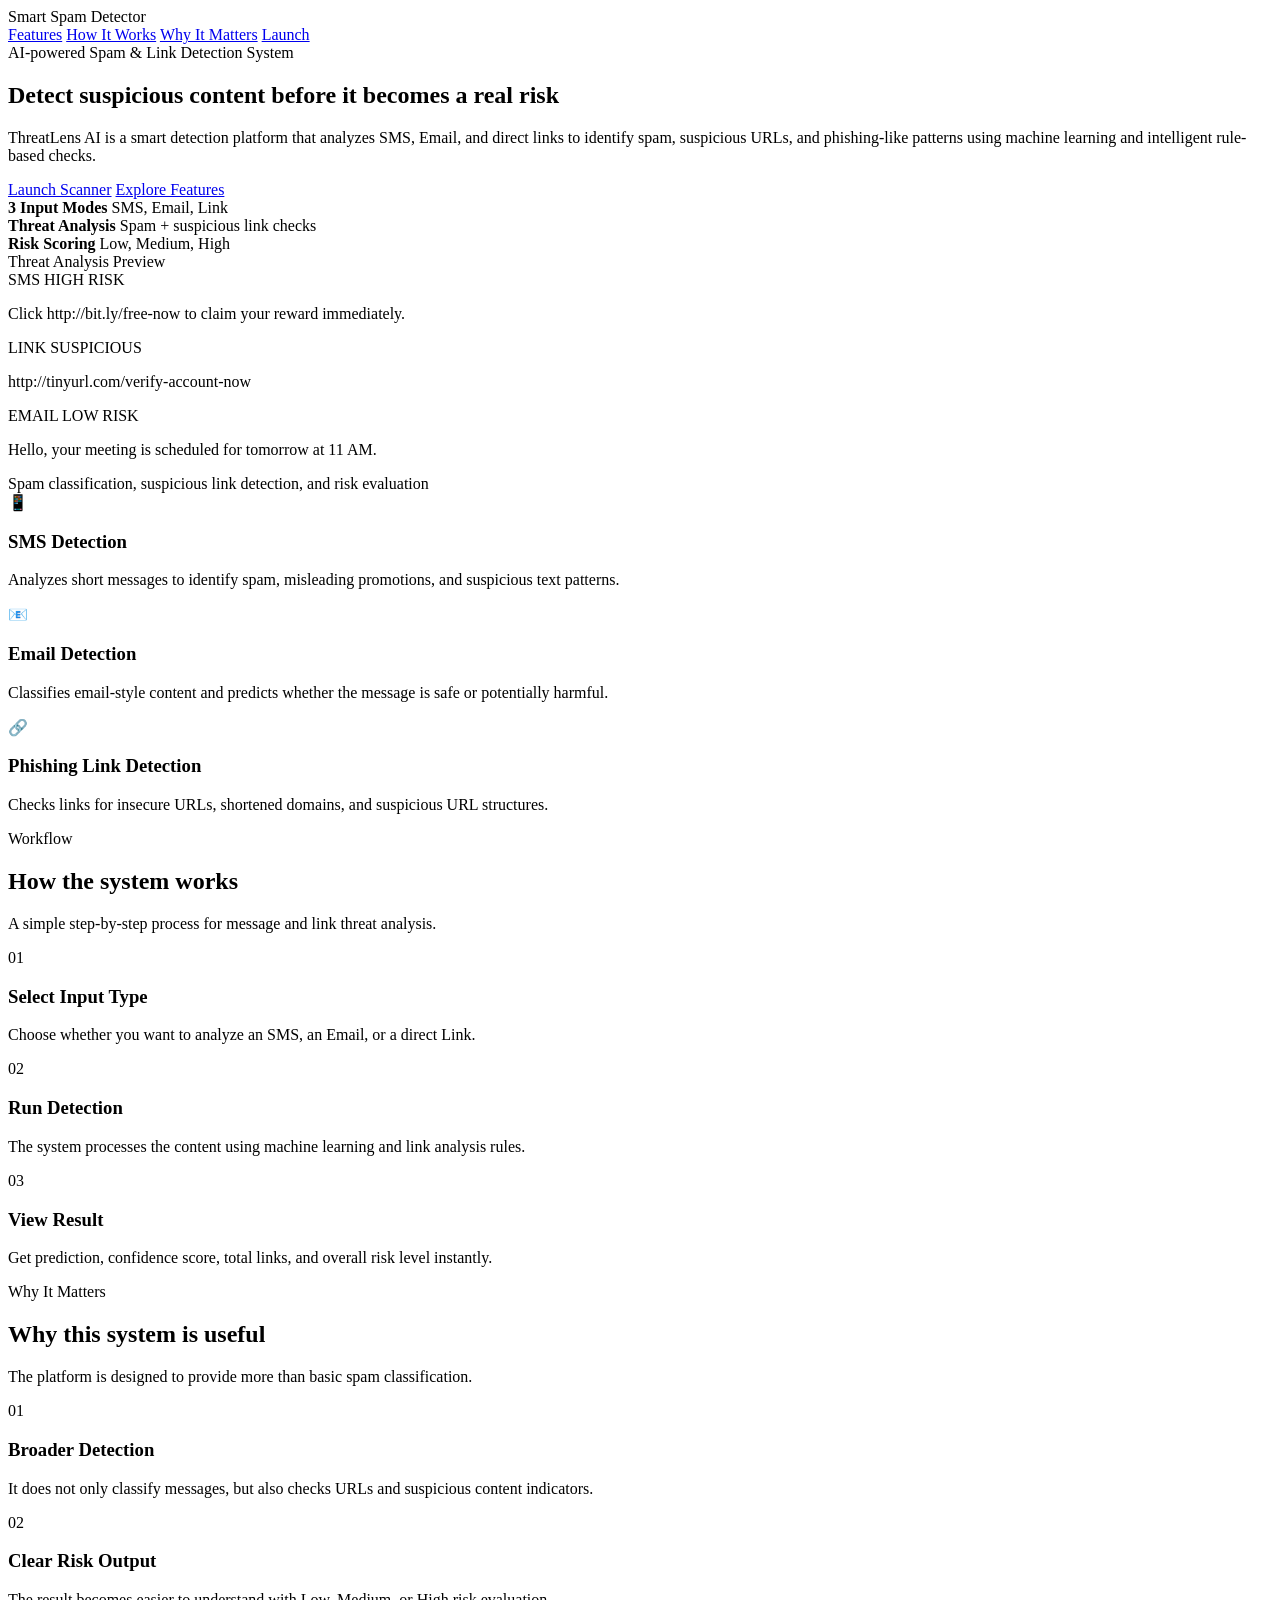
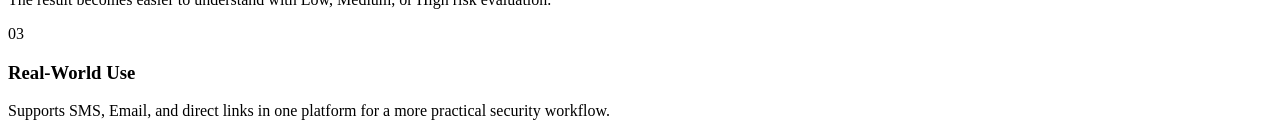
==== templates/landing.html @ 298d9f46 "Initial commit - Smart Spam Detector" ====
<!DOCTYPE html>
<html>
<head>
    <title>Smart Spam Detector</title>
    <meta name="viewport" content="width=device-width, initial-scale=1.0">
    <link rel="stylesheet" href="{{ url_for('static', filename='style.css') }}">
</head>

<body class="landing-dark">

<div class="dark-bg"></div>
<div class="spotlight"></div>

<div class="landing-shell page-content">

    <header class="topbar">
        <div class="brand">Smart Spam Detector</div>
        <nav class="topnav">
            <a href="#features">Features</a>
            <a href="#workflow">How It Works</a>
            <a href="#why-it-matters">Why It Matters</a>
            <a href="/detect" class="nav-cta transition-link">Launch</a>
        </nav>
    </header>

    <section class="hero-saas">
        <div class="hero-copy">
            <div class="hero-badge">AI-powered Spam & Link Detection System</div>

            <h1>
                Detect suspicious content
                <span>before it becomes a real risk</span>
            </h1>

            <p>
                ThreatLens AI is a smart detection platform that analyzes SMS, Email, and direct links
                to identify spam, suspicious URLs, and phishing-like patterns using machine learning and
                intelligent rule-based checks.
            </p>

            <div class="hero-actions">
                <a href="/detect" class="primary-cta transition-link">Launch Scanner</a>
                <a href="#features" class="secondary-cta">Explore Features</a>
            </div>

            <div class="hero-meta">
                <div class="meta-item">
                    <strong>3 Input Modes</strong>
                    <span>SMS, Email, Link</span>
                </div>
                <div class="meta-item">
                    <strong>Threat Analysis</strong>
                    <span>Spam + suspicious link checks</span>
                </div>
                <div class="meta-item">
                    <strong>Risk Scoring</strong>
                    <span>Low, Medium, High</span>
                </div>
            </div>
        </div>

        <div class="hero-preview">
            <div class="preview-card-main gradient-border-card">
                <div class="preview-header">
                    <div class="preview-dots">
                        <span></span><span></span><span></span>
                    </div>
                    <div class="preview-title">Threat Analysis Preview</div>
                </div>

                <div class="preview-panel premium-danger">
                    <div class="preview-row">
                        <span class="preview-label">SMS</span>
                        <span class="pill-danger">HIGH RISK</span>
                    </div>
                    <p>Click http://bit.ly/free-now to claim your reward immediately.</p>
                </div>

                <div class="preview-panel premium-danger">
                    <div class="preview-row">
                        <span class="preview-label">LINK</span>
                        <span class="pill-danger">SUSPICIOUS</span>
                    </div>
                    <p>http://tinyurl.com/verify-account-now</p>
                </div>

                <div class="preview-panel premium-safe">
                    <div class="preview-row">
                        <span class="preview-label">EMAIL</span>
                        <span class="pill-safe">LOW RISK</span>
                    </div>
                    <p>Hello, your meeting is scheduled for tomorrow at 11 AM.</p>
                </div>

                <div class="preview-footer">
                    Spam classification, suspicious link detection, and risk evaluation
                </div>
            </div>
        </div>
    </section>

    <section class="feature-strip" id="features">
        <div class="saas-feature-card gradient-border-card">
            <div class="icon-circle">📱</div>
            <h3>SMS Detection</h3>
            <p>Analyzes short messages to identify spam, misleading promotions, and suspicious text patterns.</p>
        </div>

        <div class="saas-feature-card gradient-border-card">
            <div class="icon-circle">📧</div>
            <h3>Email Detection</h3>
            <p>Classifies email-style content and predicts whether the message is safe or potentially harmful.</p>
        </div>

        <div class="saas-feature-card gradient-border-card">
            <div class="icon-circle">🔗</div>
            <h3>Phishing Link Detection</h3>
            <p>Checks links for insecure URLs, shortened domains, and suspicious URL structures.</p>
        </div>
    </section>

    <section class="workflow-section gradient-border-card" id="workflow">
        <div class="section-heading">
            <span class="mini-label">Workflow</span>
            <h2>How the system works</h2>
            <p>A simple step-by-step process for message and link threat analysis.</p>
        </div>

        <div class="workflow-grid">
            <div class="workflow-card">
                <div class="workflow-number">01</div>
                <h3>Select Input Type</h3>
                <p>Choose whether you want to analyze an SMS, an Email, or a direct Link.</p>
            </div>

            <div class="workflow-card">
                <div class="workflow-number">02</div>
                <h3>Run Detection</h3>
                <p>The system processes the content using machine learning and link analysis rules.</p>
            </div>

            <div class="workflow-card">
                <div class="workflow-number">03</div>
                <h3>View Result</h3>
                <p>Get prediction, confidence score, total links, and overall risk level instantly.</p>
            </div>
        </div>
    </section>

    <section class="workflow-section gradient-border-card" id="why-it-matters">
        <div class="section-heading">
            <span class="mini-label">Why It Matters</span>
            <h2>Why this system is useful</h2>
            <p>The platform is designed to provide more than basic spam classification.</p>
        </div>

        <div class="workflow-grid">
            <div class="workflow-card">
                <div class="workflow-number">01</div>
                <h3>Broader Detection</h3>
                <p>It does not only classify messages, but also checks URLs and suspicious content indicators.</p>
            </div>

            <div class="workflow-card">
                <div class="workflow-number">02</div>
                <h3>Clear Risk Output</h3>
                <p>The result becomes easier to understand with Low, Medium, or High risk evaluation.</p>
            </div>

            <div class="workflow-card">
                <div class="workflow-number">03</div>
                <h3>Real-World Use</h3>
                <p>Supports SMS, Email, and direct links in one platform for a more practical security workflow.</p>
            </div>
        </div>
    </section>

</div>

<script>
document.querySelectorAll(".transition-link").forEach(link => {
    link.addEventListener("click", function(e) {
        e.preventDefault();
        document.body.classList.add("page-exit");
        const target = this.getAttribute("href");
        setTimeout(() => {
            window.location.href = target;
        }, 400);
    });
});

const spotlight = document.querySelector(".spotlight");
document.addEventListener("mousemove", (e) => {
    spotlight.style.left = e.clientX + "px";
    spotlight.style.top = e.clientY + "px";
});
</script>

</body>
</html>
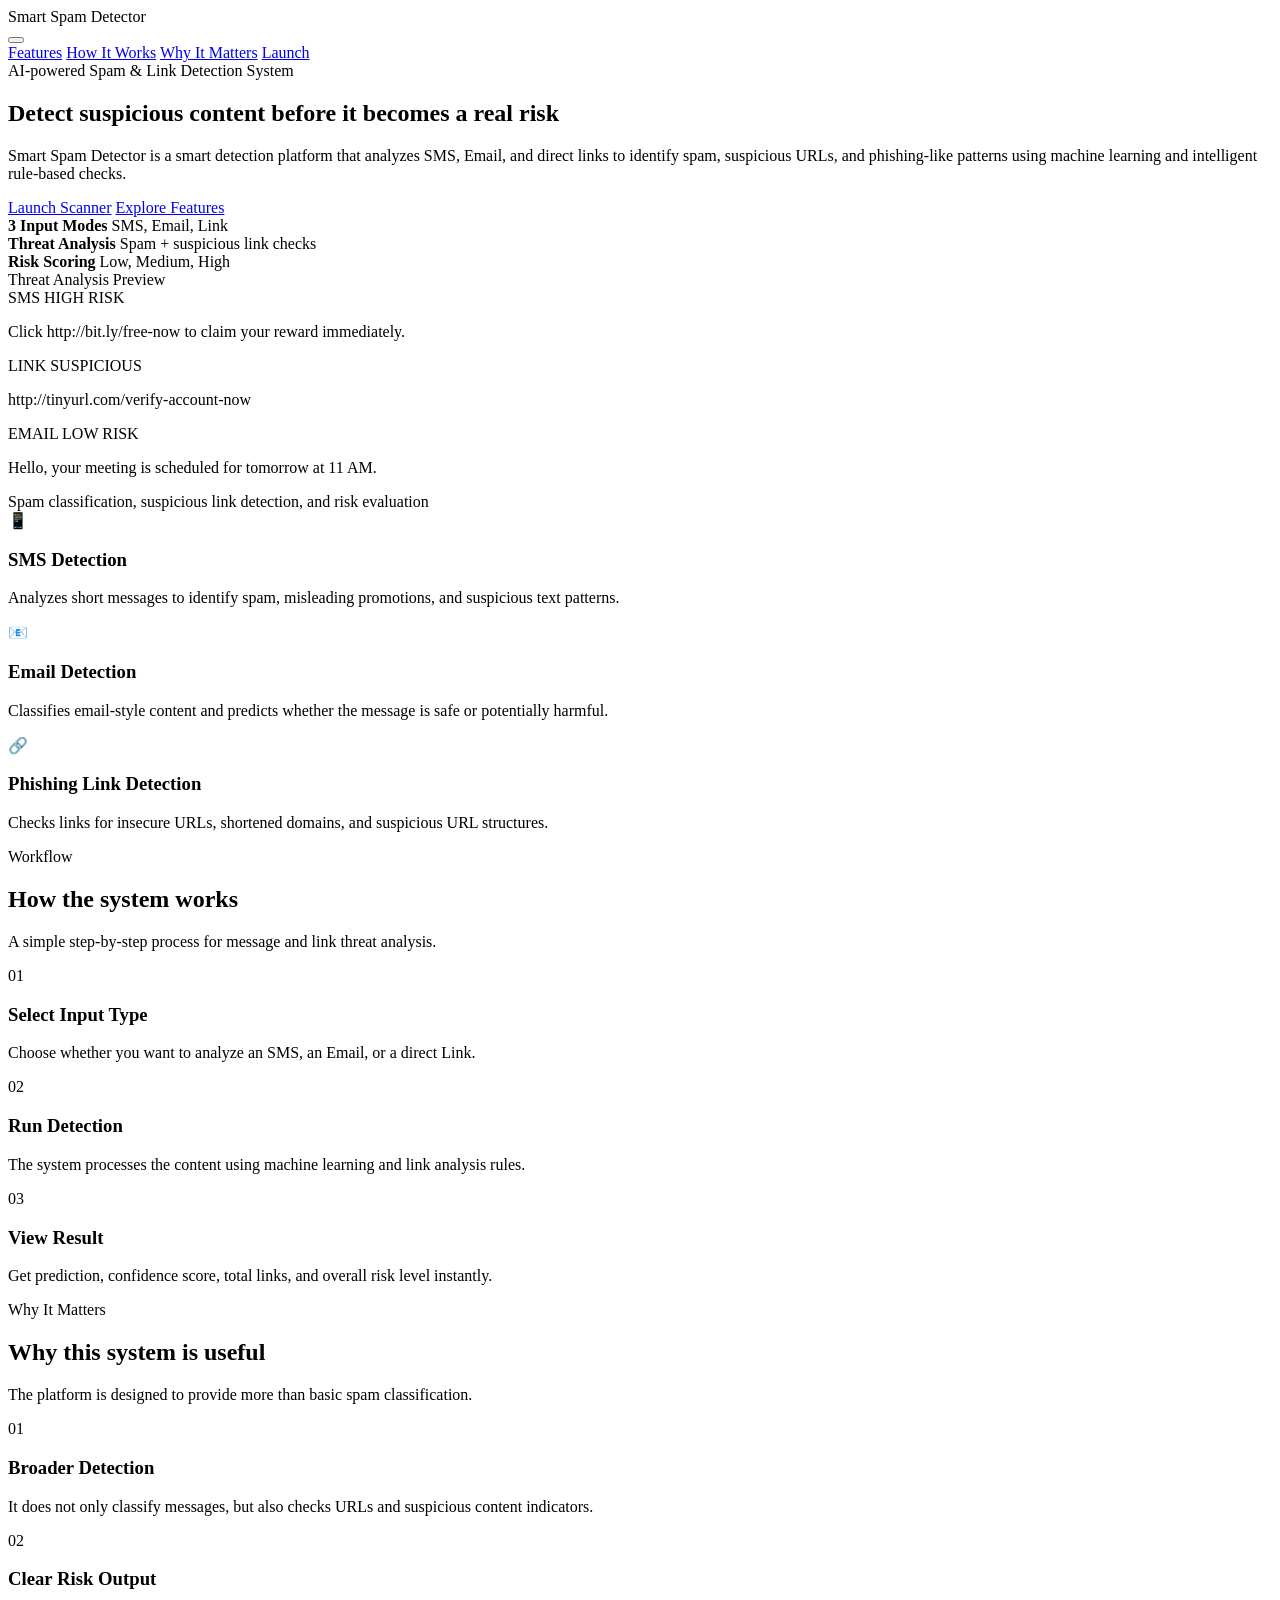
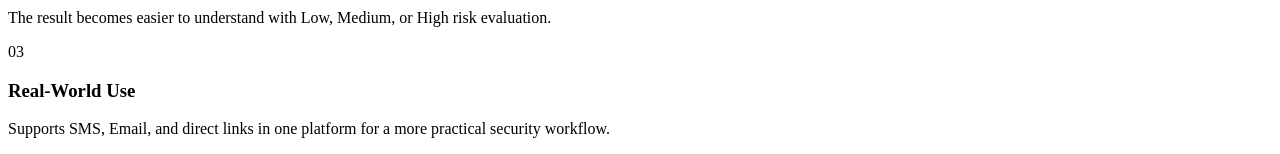
==== commit 90ca4b2a: "update website" ====
--- a/templates/landing.html
+++ b/templates/landing.html
@@ -15,7 +15,14 @@
 
     <header class="topbar">
         <div class="brand">Smart Spam Detector</div>
-        <nav class="topnav">
+
+        <button class="menu-toggle" id="menuToggle" aria-label="Open navigation menu" aria-expanded="false" aria-controls="mobileNav">
+            <span></span>
+            <span></span>
+            <span></span>
+        </button>
+
+        <nav class="topnav" id="mobileNav">
             <a href="#features">Features</a>
             <a href="#workflow">How It Works</a>
             <a href="#why-it-matters">Why It Matters</a>
@@ -33,7 +40,7 @@
             </h1>
 
             <p>
-                ThreatLens AI is a smart detection platform that analyzes SMS, Email, and direct links
+                Smart Spam Detector is a smart detection platform that analyzes SMS, Email, and direct links
                 to identify spam, suspicious URLs, and phishing-like patterns using machine learning and
                 intelligent rule-based checks.
             </p>
@@ -194,6 +201,25 @@
     spotlight.style.left = e.clientX + "px";
     spotlight.style.top = e.clientY + "px";
 });
+
+const menuToggle = document.getElementById("menuToggle");
+const mobileNav = document.getElementById("mobileNav");
+
+menuToggle.addEventListener("click", () => {
+    mobileNav.classList.toggle("nav-open");
+    menuToggle.classList.toggle("active");
+
+    const expanded = menuToggle.getAttribute("aria-expanded") === "true";
+    menuToggle.setAttribute("aria-expanded", String(!expanded));
+});
+
+mobileNav.querySelectorAll("a").forEach(link => {
+    link.addEventListener("click", () => {
+        mobileNav.classList.remove("nav-open");
+        menuToggle.classList.remove("active");
+        menuToggle.setAttribute("aria-expanded", "false");
+    });
+});
 </script>
 
 </body>
